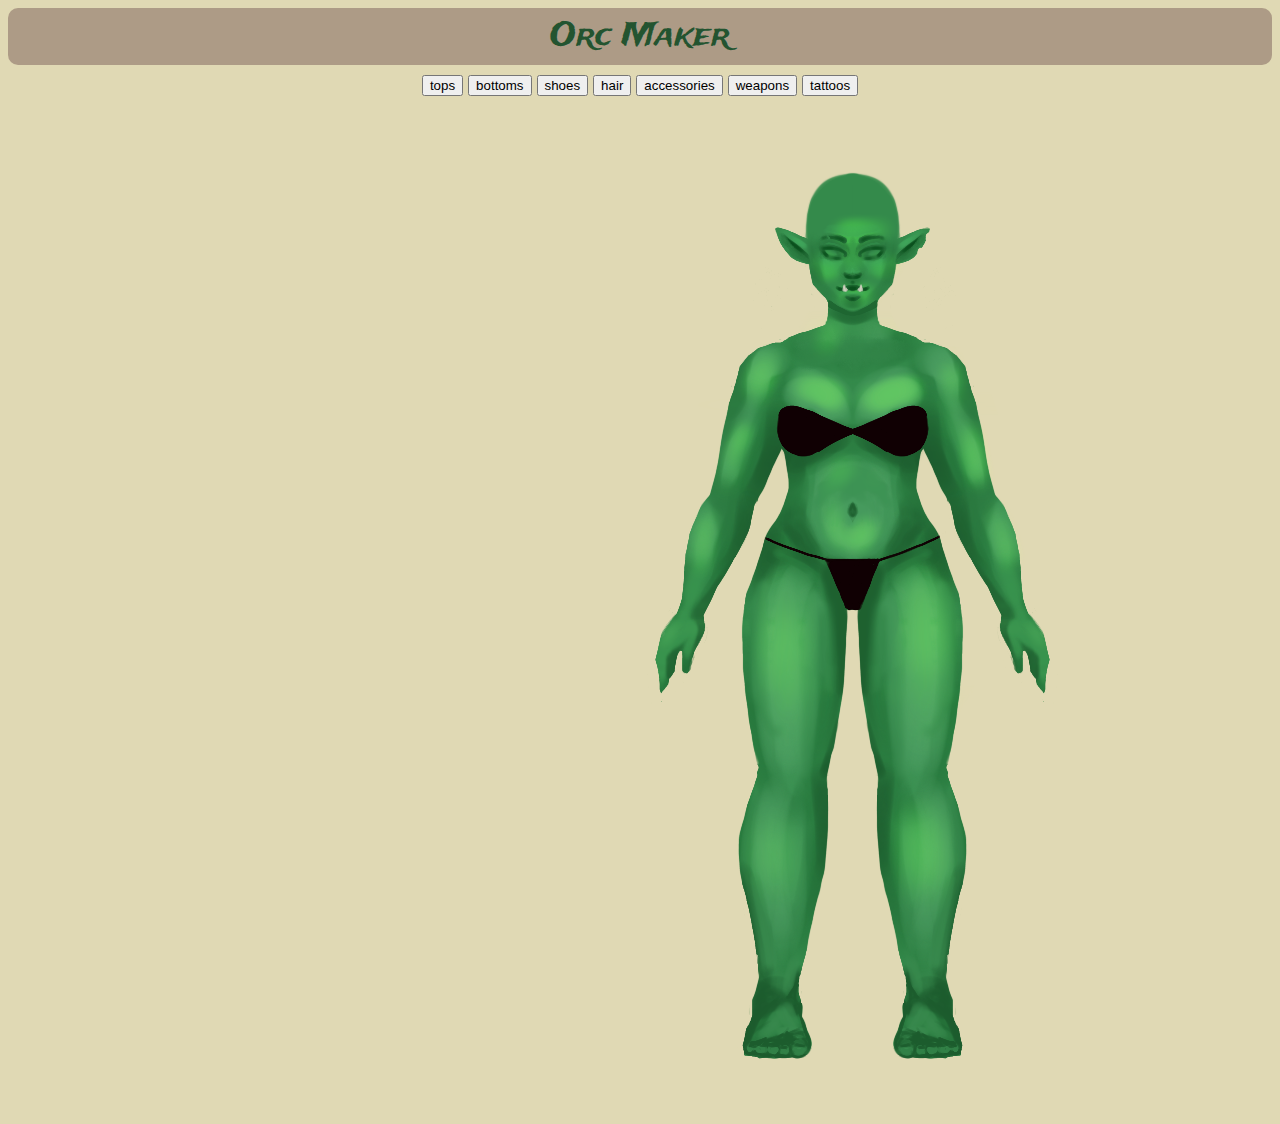
==== index.html @ fabf0c5e "gd" ====
<html xmlns="http://www.w3.org/1999/xhtml">
<head>
      <title>Shona Penny</title>

<link href="https://fonts.googleapis.com/css2?family=Freckle+Face&family=Trade+Winds&display=swap" rel="stylesheet">
  <link href="https://fonts.googleapis.com/css2?family=Bahiana&display=swap" rel="stylesheet">

<meta http-equiv="Content-Type" content="text/html; charset=utf-8" />


<link rel= "stylesheet" type="text/css" href="style.css">

 <link href="https://fonts.googleapis.com/css?family=Ubuntu" rel="stylesheet">
<script src="https://ajax.aspnetcdn.com/ajax/jQuery/jquery-1.11.3.min.js"></script>
<script src="script.js"></script>
<script type="text/javascript">

</script>

</head>

<body>
    <div class="heading">Orc Maker</div>
  <div class="button-container">
<button class="btn btn-default" id="shirt_button" type="button" >tops</button>
<button class="btn btn-default" id="bottom_button" type="button">bottoms</button>
<button class="btn btn-default" id="shoes_button" type="button">shoes</button> 
    <button class="btn btn-default" id="hair_button" type="button">hair</button> 
    <button class="btn btn-default" id="acc_button" type="button">accessories</button> 
    <button class="btn btn-default" id="weapon_button" type="button">weapons</button> 
    <button class="btn btn-default" id="tatt_button" type="button">tattoos</button>     
  </div>
    
 
    <div class="container">
      
      
<img id="char" class="char" src="layers/basebody1.png"/>

<img id="t1" class="shirt" src="layers/t1.png" />

<img id="t2" class="shirt" src="layers/t2.png" />

<img id="b1" class="bottom" src="layers/b1.png" />

<img id="b2"  class="bottom" src="layers/b2.png" />
      


  </div>

</body>
</html>
---- style.css ----
body{
	background-color: #e0d9b4;
  font-family: 'Ubuntu', sans-serif;
}
        .heading{
            background-color:#ad9b86;
            padding:5px;
            border:0px solid #8cbf99;
            border-radius: 10px;
            color:#235430;
            text-align: center;
            position: static;
            font-family: 'trade winds';
            font-size:32px;
        }

  .button-container {
    display: flex;
    justify-content: center;
    gap: 5px; /* Adjust spacing between buttons */
    margin-top: 10px;
    font-family: 'Bahiana', sans-serif;
    font-size: 24px;
  }


.container {
  width: 500px;
  height: 500px;
    top:100px;
 left: 330px;
      justify-content: center;
    position: absolute;
  }

.char{
  position: absolute;
  top: 0;
  left: 0;
    z-index: -550;
}

.shirt, .bottom, .shoes {
  position: absolute;
  top: 0;
  left: 0;
  visibility: hidden;
}

.shirt {
  z-index: 2;
}
.bottom {
  z-index: 1;
}
.shoes {
  z-index: 3;
}
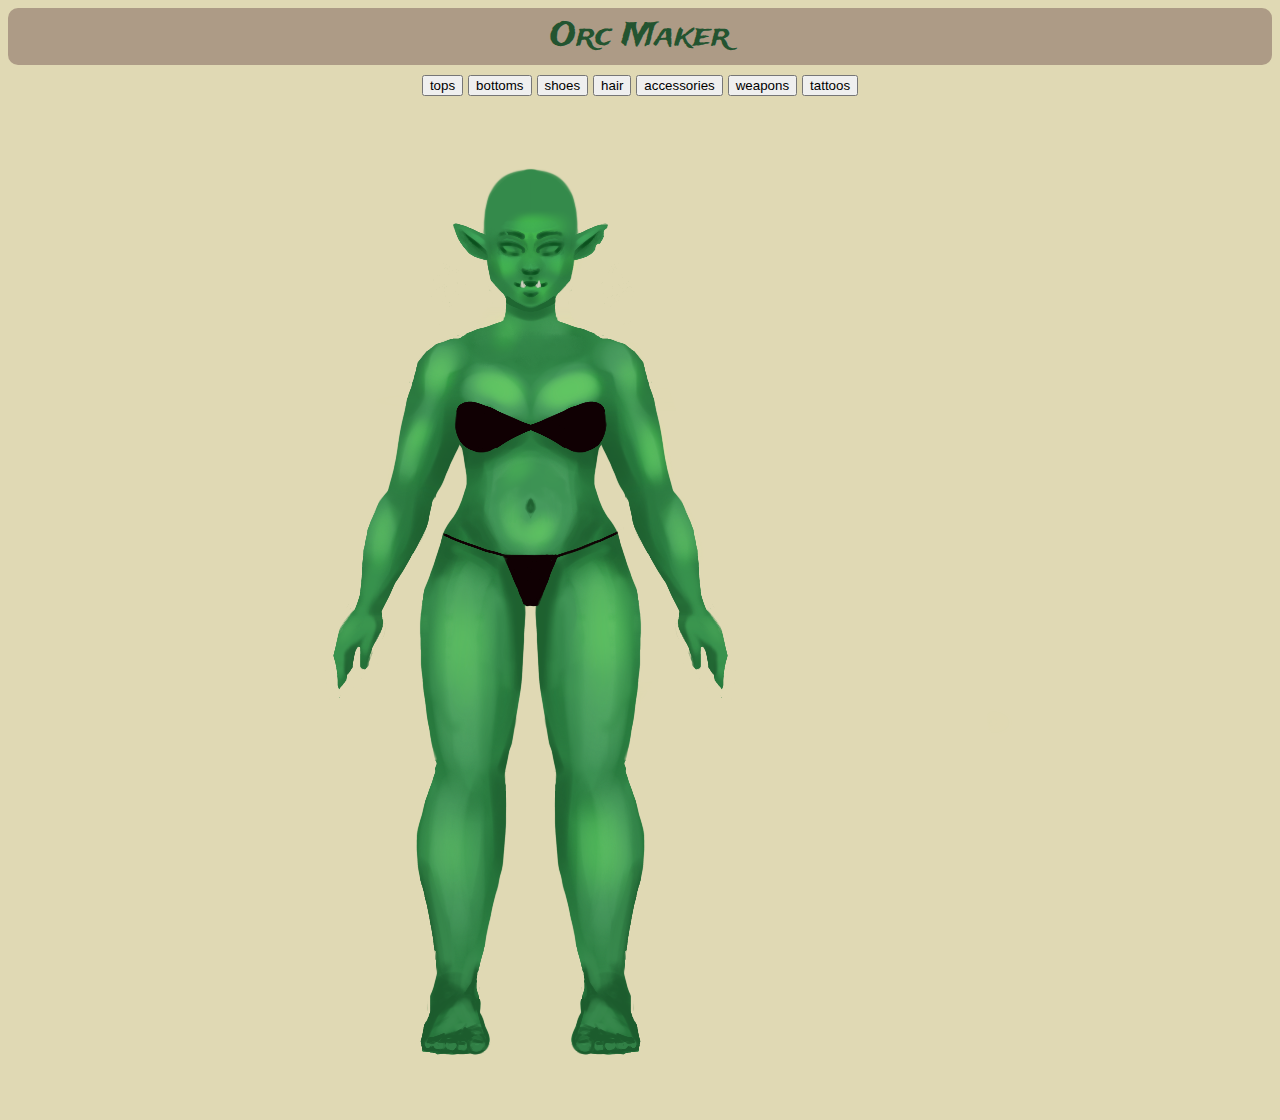
==== commit 4e7031ef: "qew" ====
--- a/index.html
+++ b/index.html
@@ -1,5 +1,5 @@
 
-<html xmlns="http://www.w3.org/1999/xhtml">
+<html xmlns="http://www.w3.org/1999/xhtml" lang="">
 <head>
       <title>Shona Penny</title>
 
@@ -9,10 +9,11 @@
 <meta http-equiv="Content-Type" content="text/html; charset=utf-8" />
 
 
-<link rel= "stylesheet" type="text/css" href="style.css">
+<link rel= "stylesheet" href="style.css">
 
  <link href="https://fonts.googleapis.com/css?family=Ubuntu" rel="stylesheet">
-<script src="https://ajax.aspnetcdn.com/ajax/jQuery/jquery-1.11.3.min.js"></script>
+ <script src="https://code.jquery.com/jquery-3.7.1.min.js"></script>
+
 <script src="script.js"></script>
 <script type="text/javascript">
 
@@ -36,15 +37,15 @@
     <div class="container">
       
       
-<img id="char" class="char" src="layers/basebody1.png"/>
+<img id="char" class="char" src="layers/basebody1.png" alt=""/>
 
-<img id="t1" class="shirt" src="layers/t1.png" />
+<img id="t1" class="shirt" src="layers/t1.png"  alt=""/>
 
-<img id="t2" class="shirt" src="layers/t2.png" />
+<img id="t2" class="shirt" src="layers/t2.png"  alt=""/>
 
-<img id="b1" class="bottom" src="layers/b1.png" />
+<img id="b1" class="bottom" src="layers/b1.png"  alt=""/>
 
-<img id="b2"  class="bottom" src="layers/b2.png" />
+<img id="b2"  class="bottom" src="layers/b2.png"  alt=""/>
       
 
 
--- a/style.css
+++ b/style.css
@@ -6,12 +6,12 @@
         .heading{
             background-color:#ad9b86;
             padding:5px;
-            border:0px solid #8cbf99;
+            border:0 solid #8cbf99;
             border-radius: 10px;
             color:#235430;
             text-align: center;
             position: static;
-            font-family: 'trade winds';
+            font-family: 'trade winds', serif;
             font-size:32px;
         }
 
@@ -20,7 +20,7 @@
     justify-content: center;
     gap: 5px; /* Adjust spacing between buttons */
     margin-top: 10px;
-    font-family: 'Bahiana', sans-serif;
+      font-family: 'Bahiana', serif;
     font-size: 24px;
   }
 
@@ -28,10 +28,7 @@
 .container {
   width: 500px;
   height: 500px;
-    top:100px;
- left: 330px;
-      justify-content: center;
-    position: absolute;
+  position: absolute;
   }
 
 .char{
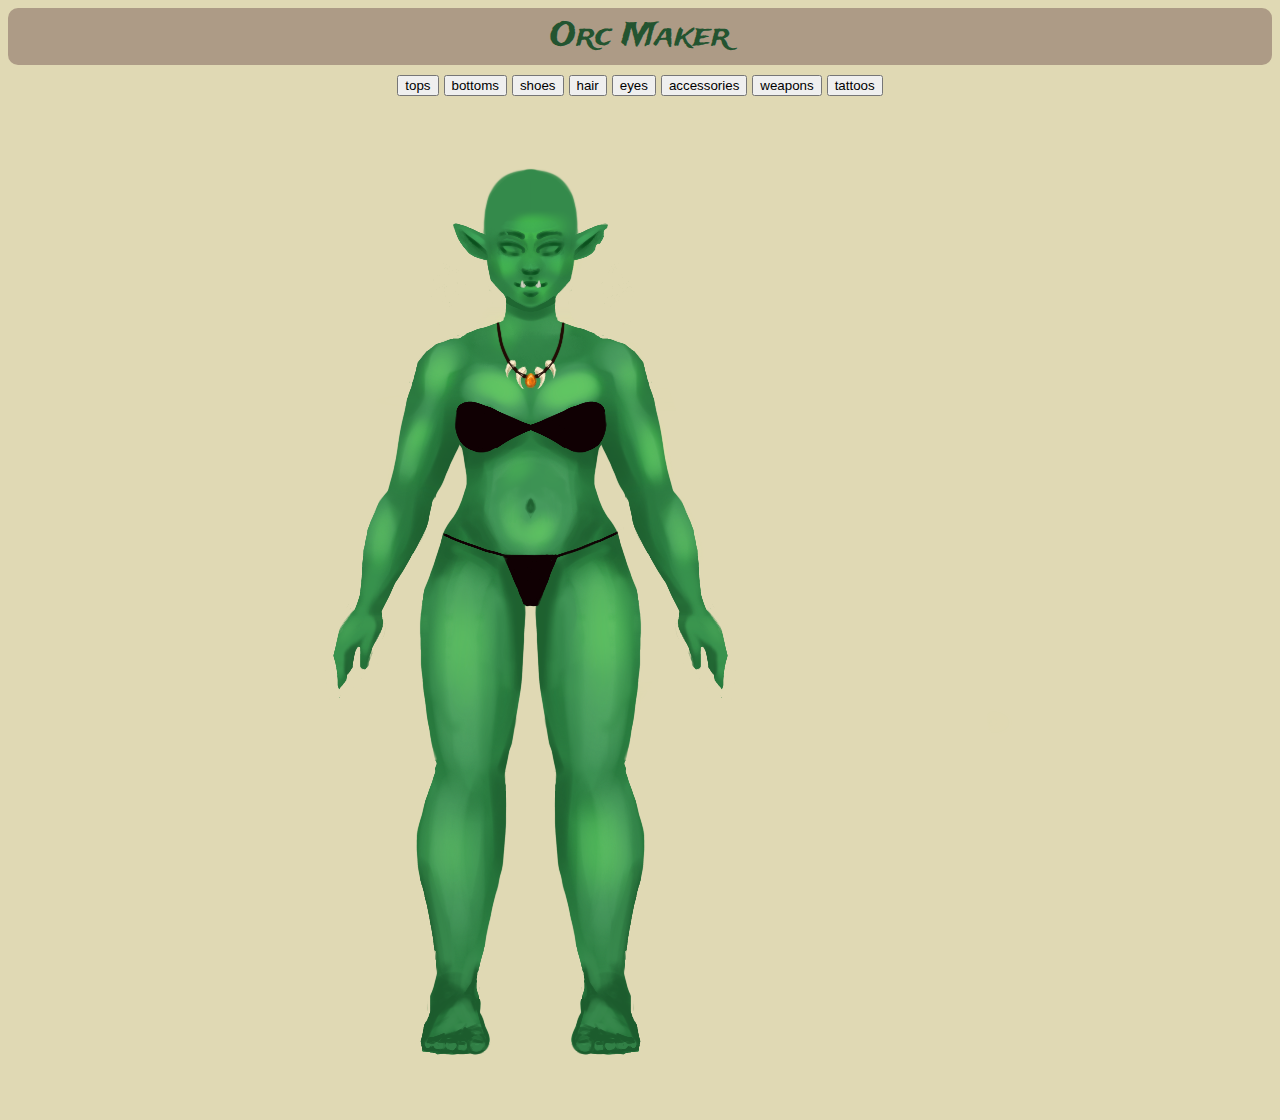
==== commit 58131310: "qew" ====
--- a/index.html
+++ b/index.html
@@ -24,29 +24,36 @@
 <body>
     <div class="heading">Orc Maker</div>
   <div class="button-container">
-<button class="btn btn-default" id="shirt_button" type="button" >tops</button>
-<button class="btn btn-default" id="bottom_button" type="button">bottoms</button>
-<button class="btn btn-default" id="shoes_button" type="button">shoes</button> 
-    <button class="btn btn-default" id="hair_button" type="button">hair</button> 
-    <button class="btn btn-default" id="acc_button" type="button">accessories</button> 
-    <button class="btn btn-default" id="weapon_button" type="button">weapons</button> 
-    <button class="btn btn-default" id="tatt_button" type="button">tattoos</button>     
+      <button class="btn btn-default" id="shirt_button" type="button" >tops</button>
+      <button class="btn btn-default" id="bottom_button" type="button">bottoms</button>
+      <button class="btn btn-default" id="shoes_button" type="button">shoes</button>
+      <button class="btn btn-default" id="hair_button" type="button">hair</button>
+      <button class="btn btn-default" id="eyes_button" type="button">eyes</button>
+      <button class="btn btn-default" id="acc_button" type="button">accessories</button>
+      <button class="btn btn-default" id="weapon_button" type="button">weapons</button>
+      <button class="btn btn-default" id="tatt_button" type="button">tattoos</button>
   </div>
     
  
     <div class="container">
       
       
-<img id="char" class="char" src="layers/basebody1.png" alt=""/>
+        <img id="char" class="char" src="layers/basebody1.png" alt=""/>
 
-<img id="t1" class="shirt" src="layers/t1.png"  alt=""/>
+        <img id="t1" class="shirt" src="layers/t1.png"  alt=""/>
+        <img id="t2" class="shirt" src="layers/t2.png"  alt=""/>
+        <img id="t3" class="shirt" src="layers/t3.png" alt=""/>
+        <img id="t4" class="shirt" src="layers/t4.png" alt=""/>
+        <img id="t5" class="shirt" src="layers/t5.png" alt=""/>
+        <img id="t6" class="shirt" src="layers/t6.png" alt=""/>
 
-<img id="t2" class="shirt" src="layers/t2.png"  alt=""/>
+        <img id="b1" class="bottom" src="layers/b1.png"  alt=""/>
+        <img id="b2"  class="bottom" src="layers/b2.png"  alt=""/>
+        <img id="b3" class="bottom" src="layers/b3.png" alt=""/>
+        <img id="b4" class="bottom" src="layers/b4.png" alt=""/>
 
-<img id="b1" class="bottom" src="layers/b1.png"  alt=""/>
+        <img id="a1" class="acc" src="layers/a1.png" alt=""/>
 
-<img id="b2"  class="bottom" src="layers/b2.png"  alt=""/>
-      
 
 
   </div>
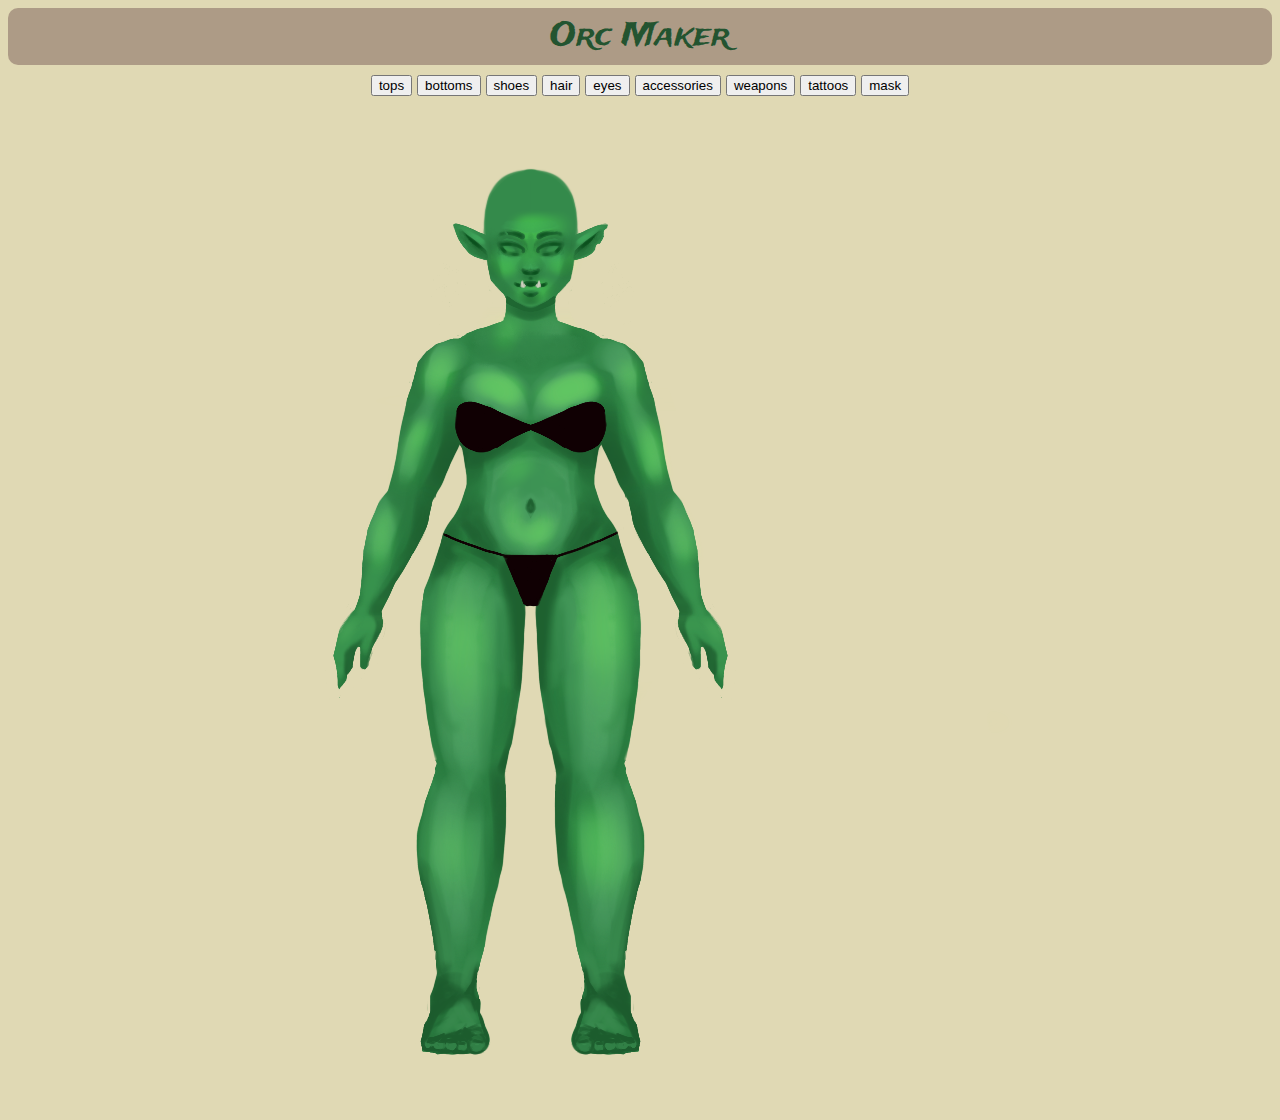
==== commit 2b86f75c: "qew" ====
--- a/index.html
+++ b/index.html
@@ -31,7 +31,8 @@
       <button class="btn btn-default" id="eyes_button" type="button">eyes</button>
       <button class="btn btn-default" id="acc_button" type="button">accessories</button>
       <button class="btn btn-default" id="weapon_button" type="button">weapons</button>
-      <button class="btn btn-default" id="tatt_button" type="button">tattoos</button>
+      <button class="btn btn-default" id="tattoo_button" type="button">tattoos</button>
+      <button class="btn btn-default" id="mask_button" type="button">mask</button>
   </div>
     
  
@@ -46,13 +47,58 @@
         <img id="t4" class="shirt" src="layers/t4.png" alt=""/>
         <img id="t5" class="shirt" src="layers/t5.png" alt=""/>
         <img id="t6" class="shirt" src="layers/t6.png" alt=""/>
+        <img id="tblank" class="shirt" src="" alt=""/>
 
         <img id="b1" class="bottom" src="layers/b1.png"  alt=""/>
         <img id="b2"  class="bottom" src="layers/b2.png"  alt=""/>
         <img id="b3" class="bottom" src="layers/b3.png" alt=""/>
         <img id="b4" class="bottom" src="layers/b4.png" alt=""/>
+        <img id="bblank" class="bottom" src="" alt=""/>
 
         <img id="a1" class="acc" src="layers/a1.png" alt=""/>
+        <img id="a2" class="acc" src="layers/a2.png" alt=""/>
+        <img id="a3" class="acc" src="layers/a3.png" alt=""/>
+        <img id="a4" class="acc" src="layers/a4.png" alt=""/>
+        <img id="a5" class="acc" src="layers/a5.png" alt=""/>
+        <img id="a6" class="acc" src="layers/a6.png" alt=""/>
+        <img id="a7" class="acc" src="layers/a7.png" alt=""/>
+        <img id="a8" class="acc" src="layers/a8.png" alt=""/>
+        <img id="ablank" class="acc" src="" alt=""/>
+
+        <img id="h1" class="hair" src="layers/h1.png" alt=""/>
+        <img id="h2" class="hair" src="layers/h2.png" alt=""/>
+        <img id="h3" class="hair" src="layers/h3.png" alt=""/>
+        <img id="h4" class="hair" src="layers/h4.png" alt=""/>
+        <img id="h5" class="hair" src="layers/h5.png" alt=""/>
+        <img id="h6" class="hair" src="layers/h6.png" alt=""/>
+
+        <img id="tat1" class="tattoo" src="layers/tat1.png" alt=""/>
+        <img id="tat2" class="tattoo" src="layers/tat2.png" alt=""/>
+        <img id="tatblank" class="tattoo" src="" alt=""/>
+
+        <img id="w1" class="weapon" src="layers/w1.png" alt=""/>
+        <img id="w2" class="weapon" src="layers/w2.png" alt=""/>
+        <img id="w3" class="weapon" src="layers/w3.png" alt=""/>
+        <img id="w4" class="weapon" src="layers/w4.png" alt=""/>
+        <img id="w5" class="weapon" src="layers/w5.png" alt=""/>
+        <img id="w6" class="weapon" src="layers/w6.png" alt=""/>
+        <img id="w7" class="weapon" src="layers/w7.png" alt=""/>
+        <img id="w8" class="weapon" src="layers/w8.png" alt=""/>
+        <img id="w9" class="weapon" src="layers/w9.png" alt=""/>
+        <img id="wblank" class="weapon" src="" alt=""/>
+
+        <img id="s1" class="shoes" src="layers/s1.png" alt=""/>
+        <img id="s2" class="shoes" src="layers/s2.png" alt=""/>
+        <img id="s3" class="shoes" src="layers/s3.png" alt=""/>
+        <img id="s4" class="shoes" src="layers/s4.png" alt=""/>
+        <img id="s5" class="shoes" src="layers/s5.png" alt=""/>
+        <img id="sblank" class="shoes" src="" alt=""/>
+
+        <img id="m1" class="mask" src="layers/m1.png" alt=""/>
+        <img id="mblank" class="mask" src="" alt=""/>
+
+        <img id="e1" class="eyes" src="layers/e1.png" alt=""/>
+        <img id="e2" class="eyes" src="layers/e2.png" alt=""/>
 
 
 
--- a/style.css
+++ b/style.css
@@ -38,7 +38,7 @@
     z-index: -550;
 }
 
-.shirt, .bottom, .shoes {
+.shirt, .bottom, .shoes, .eyes, .hair, .acc, .weapon, .tattoo, .mask {
   position: absolute;
   top: 0;
   left: 0;
@@ -46,11 +46,26 @@
 }
 
 .shirt {
-  z-index: 2;
+  z-index: 4;
 }
 .bottom {
-  z-index: 1;
+  z-index: 6;
 }
 .shoes {
-  z-index: 3;
+  z-index: 8;
+}
+.eyes {
+    z-index: 9;
+}
+.hair{
+    z-index: 7;
+}
+.acc{
+    z-index: 5;
+}
+.weapon{
+    z-index: 10;
+}
+.tattoo{
+    z-index: 3;
 }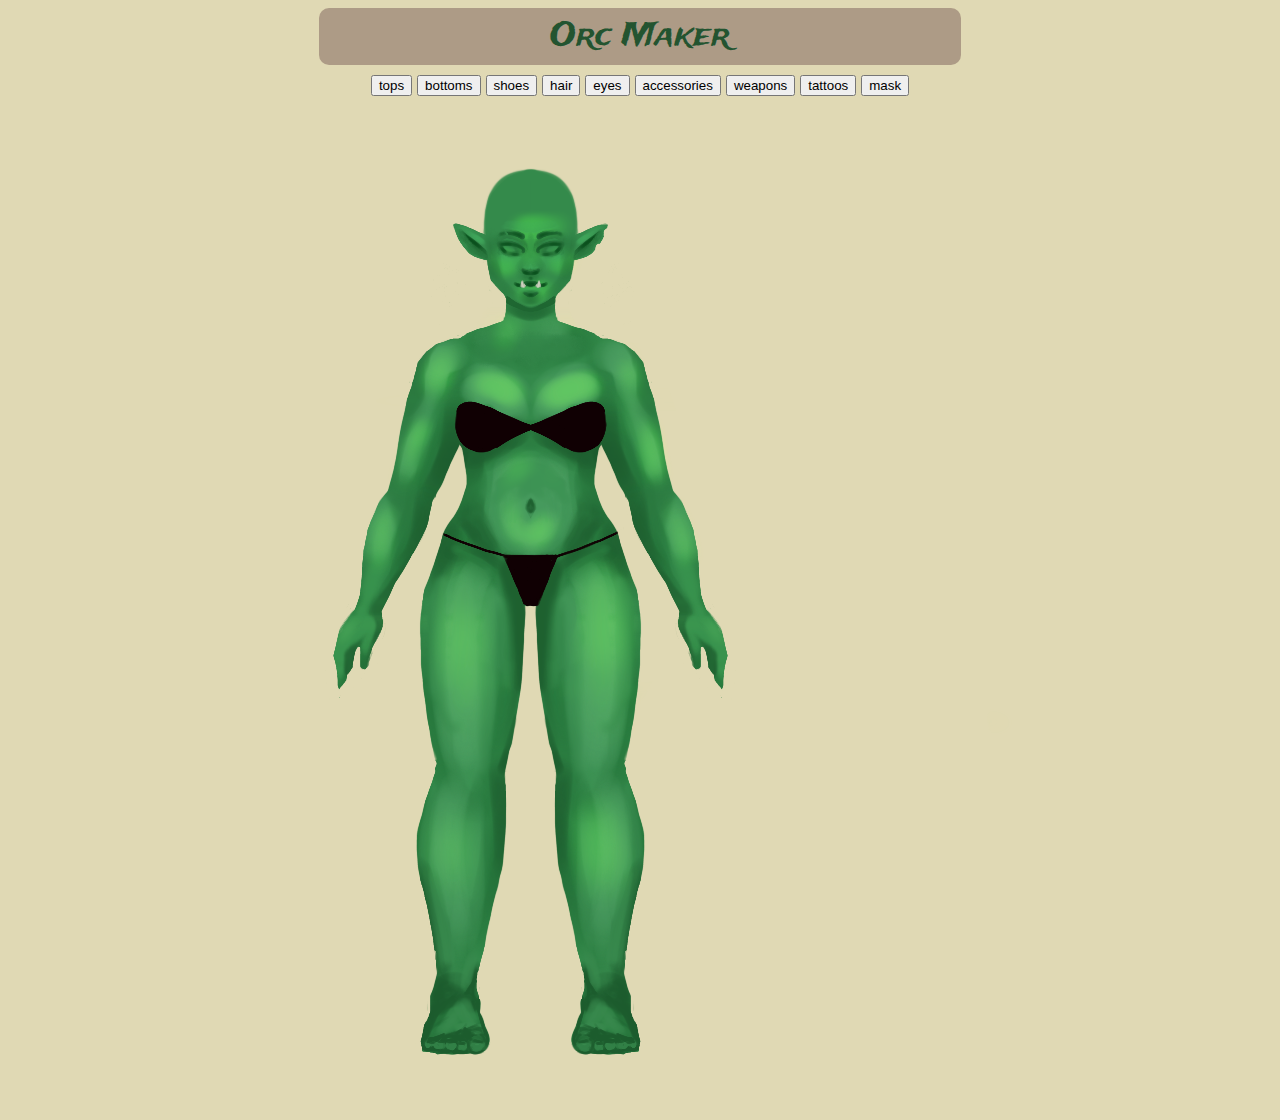
==== commit 479fdf73: "qew" ====
--- a/index.html
+++ b/index.html
@@ -1,28 +1,18 @@
 
 <html xmlns="http://www.w3.org/1999/xhtml" lang="">
 <head>
-      <title>Shona Penny</title>
+    <title>Shona Penny</title>
+    <link href="https://fonts.googleapis.com/css2?family=Freckle+Face&family=Trade+Winds&display=Bahiana&display=swap" rel="stylesheet">
+    <meta http-equiv="Content-Type" content="text/html; charset=utf-8" />
+    <link rel= "stylesheet" href="style.css">
+    <script src="https://code.jquery.com/jquery-3.7.1.min.js"></script>
+    <script src="script.js"></script>
+    <script type="text/javascript"></script>
+</head>
+<body>
 
-<link href="https://fonts.googleapis.com/css2?family=Freckle+Face&family=Trade+Winds&display=swap" rel="stylesheet">
-  <link href="https://fonts.googleapis.com/css2?family=Bahiana&display=swap" rel="stylesheet">
+    <div class="heading">Orc Maker</div>
 
-<meta http-equiv="Content-Type" content="text/html; charset=utf-8" />
-
-
-<link rel= "stylesheet" href="style.css">
-
- <link href="https://fonts.googleapis.com/css?family=Ubuntu" rel="stylesheet">
- <script src="https://code.jquery.com/jquery-3.7.1.min.js"></script>
-
-<script src="script.js"></script>
-<script type="text/javascript">
-
-</script>
-
-</head>
-
-<body>
-    <div class="heading">Orc Maker</div>
   <div class="button-container">
       <button class="btn btn-default" id="shirt_button" type="button" >tops</button>
       <button class="btn btn-default" id="bottom_button" type="button">bottoms</button>
@@ -36,9 +26,7 @@
   </div>
     
  
-    <div class="container">
-      
-      
+    <div class="doll-container">
         <img id="char" class="char" src="layers/basebody1.png" alt=""/>
 
         <img id="t1" class="shirt" src="layers/t1.png"  alt=""/>
@@ -99,10 +87,7 @@
 
         <img id="e1" class="eyes" src="layers/e1.png" alt=""/>
         <img id="e2" class="eyes" src="layers/e2.png" alt=""/>
-
-
-
-  </div>
+    </div>
 
 </body>
 </html>
--- a/style.css
+++ b/style.css
@@ -13,43 +13,43 @@
             position: static;
             font-family: 'trade winds', serif;
             font-size:32px;
+            width: 50%;
+            margin: auto;
         }
 
   .button-container {
-    display: flex;
-    justify-content: center;
-    gap: 5px; /* Adjust spacing between buttons */
-    margin-top: 10px;
+      display: flex;
+      justify-content: center;
+      gap: 5px; /* Adjust spacing between buttons */
+      margin-top: 10px;
       font-family: 'Bahiana', serif;
-    font-size: 24px;
+      font-size: 24px;
   }
 
+.doll-container {
+  position: absolute;
 
-.container {
-  width: 500px;
-  height: 500px;
-  position: absolute;
   }
 
 .char{
-  position: absolute;
-  top: 0;
-  left: 0;
+    position: absolute;
+    top: 0;
+    left: auto;
     z-index: -550;
 }
 
 .shirt, .bottom, .shoes, .eyes, .hair, .acc, .weapon, .tattoo, .mask {
-  position: absolute;
-  top: 0;
-  left: 0;
-  visibility: hidden;
+    position: absolute;
+    top: 0;
+    left: auto;
+    visibility: hidden;
 }
 
 .shirt {
   z-index: 4;
 }
 .bottom {
-  z-index: 6;
+  z-index: 2;
 }
 .shoes {
   z-index: 8;
@@ -67,5 +67,8 @@
     z-index: 10;
 }
 .tattoo{
-    z-index: 3;
-}+    z-index: 1;
+}
+.mask {
+    z-index: 11
+}
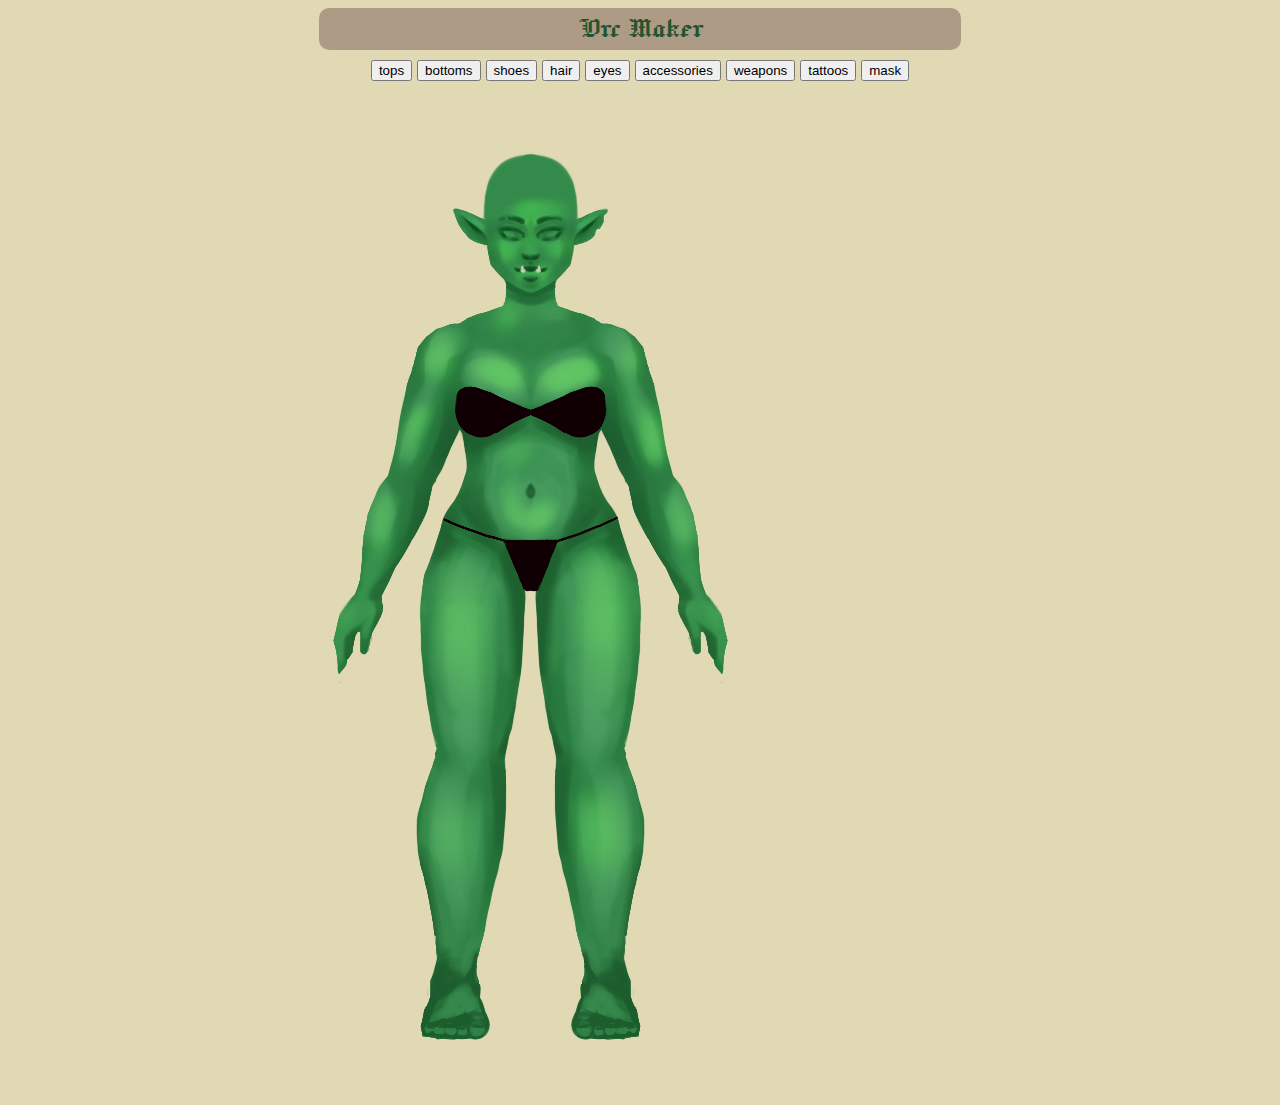
==== commit a6c007b1: "qew" ====
--- a/index.html
+++ b/index.html
@@ -2,8 +2,10 @@
 <html xmlns="http://www.w3.org/1999/xhtml" lang="">
 <head>
     <title>Shona Penny</title>
-    <link href="https://fonts.googleapis.com/css2?family=Freckle+Face&family=Trade+Winds&display=Bahiana&display=swap" rel="stylesheet">
     <meta http-equiv="Content-Type" content="text/html; charset=utf-8" />
+    <link rel="preconnect" href="https://fonts.googleapis.com">
+    <link rel="preconnect" href="https://fonts.gstatic.com" crossorigin>
+    <link href="https://fonts.googleapis.com/css2?family=Bahiana&family=Jacquard+12&family=Trade+Winds&display=swap" rel="stylesheet">
     <link rel= "stylesheet" href="style.css">
     <script src="https://code.jquery.com/jquery-3.7.1.min.js"></script>
     <script src="script.js"></script>
--- a/style.css
+++ b/style.css
@@ -1,8 +1,24 @@
 
 body{
 	background-color: #e0d9b4;
-  font-family: 'Ubuntu', sans-serif;
+    font-family: "Jacquard 12", system-ui;
 }
+.jacquard-12-regular {
+    font-family: "Jacquard 12", system-ui;
+    font-weight: 400;
+    font-style: normal;
+}
+.trade-winds-regular {
+    font-family: "Trade Winds", serif;
+    font-weight: 400;
+    font-style: normal;
+}
+.bahiana-regular {
+    font-family: "Bahiana", serif;
+    font-weight: 400;
+    font-style: normal;
+}
+
         .heading{
             background-color:#ad9b86;
             padding:5px;
@@ -11,7 +27,7 @@
             color:#235430;
             text-align: center;
             position: static;
-            font-family: 'trade winds', serif;
+            font-family: "Jacquard 12", system-ui;
             font-size:32px;
             width: 50%;
             margin: auto;
@@ -22,7 +38,7 @@
       justify-content: center;
       gap: 5px; /* Adjust spacing between buttons */
       margin-top: 10px;
-      font-family: 'Bahiana', serif;
+      font-family: "Jacquard 12", system-ui;
       font-size: 24px;
   }
 
